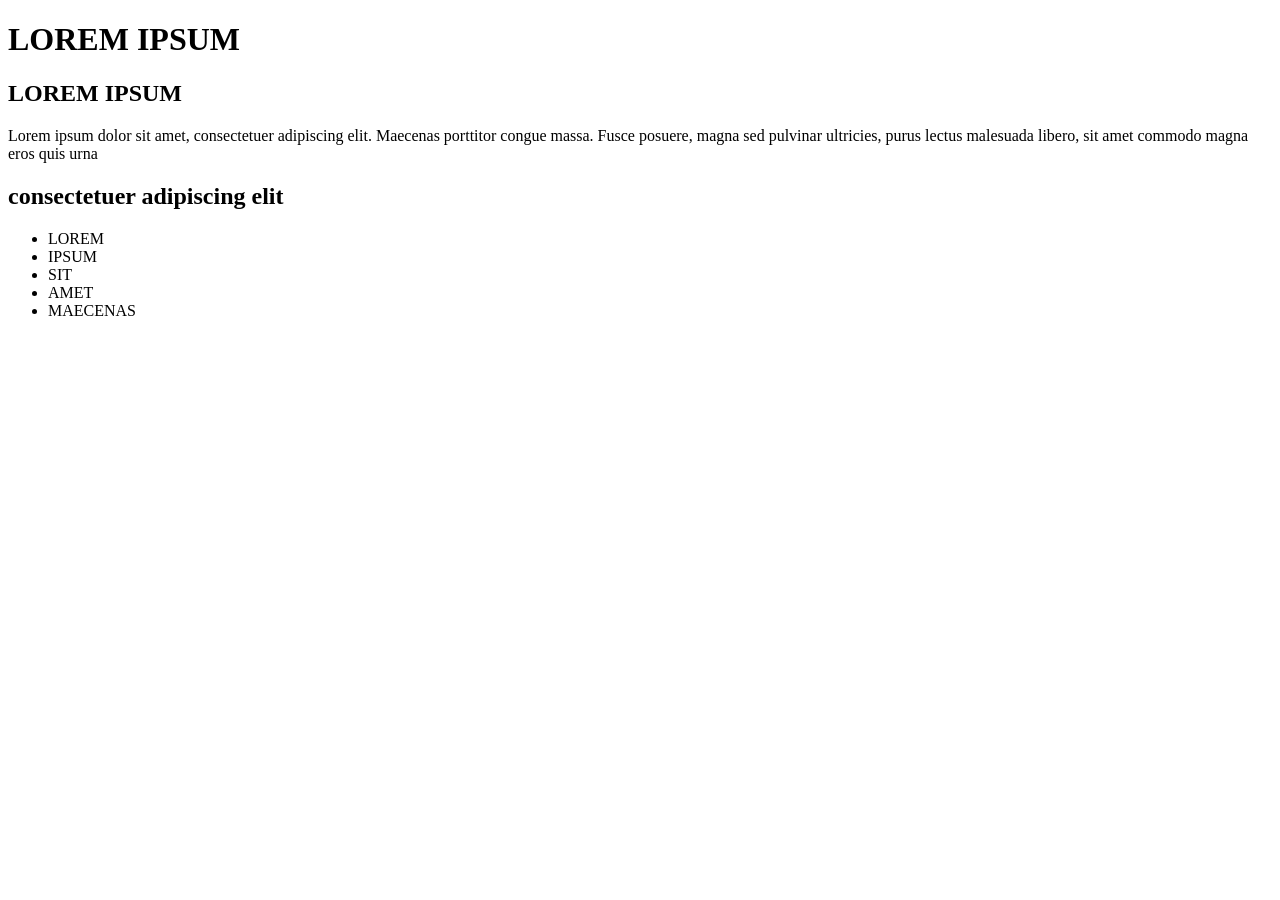
==== Index/index.html @ a70727d4 "Criado  repositório para desenvolvimento da primeira atividade avaliativa  da UC 5 Front-End em Proj" ====
<!DOCTYPE html>
<html lang="en">
<head>
    <meta charset="UTF-8">
    <meta name="viewport" content="width=device-width, initial-scale=1.0">
    <title>loren ipsum</title>
    <link rel="stylesheet" href="../frameworks/css/bootstrap.min.css">
    <script src="../frameworks/js/bootstrap.min.js"></script>
</head>
<body>
        <h1>LOREM IPSUM</h1>


    <h2>LOREM IPSUM</h2>

    <p>
        Lorem ipsum dolor sit amet, consectetuer adipiscing elit.
         Maecenas porttitor congue massa. Fusce posuere, 
         magna sed pulvinar ultricies, purus lectus malesuada libero, 
         sit amet commodo magna eros quis urna
    </p>

    <h2>consectetuer adipiscing elit</h2>

    <ul>
        <li>LOREM</li>
        <li>IPSUM</li>
        <li>SIT</li>
        <li>AMET</li>
        <li>MAECENAS</li>
    </ul>
    
</body>
</html>
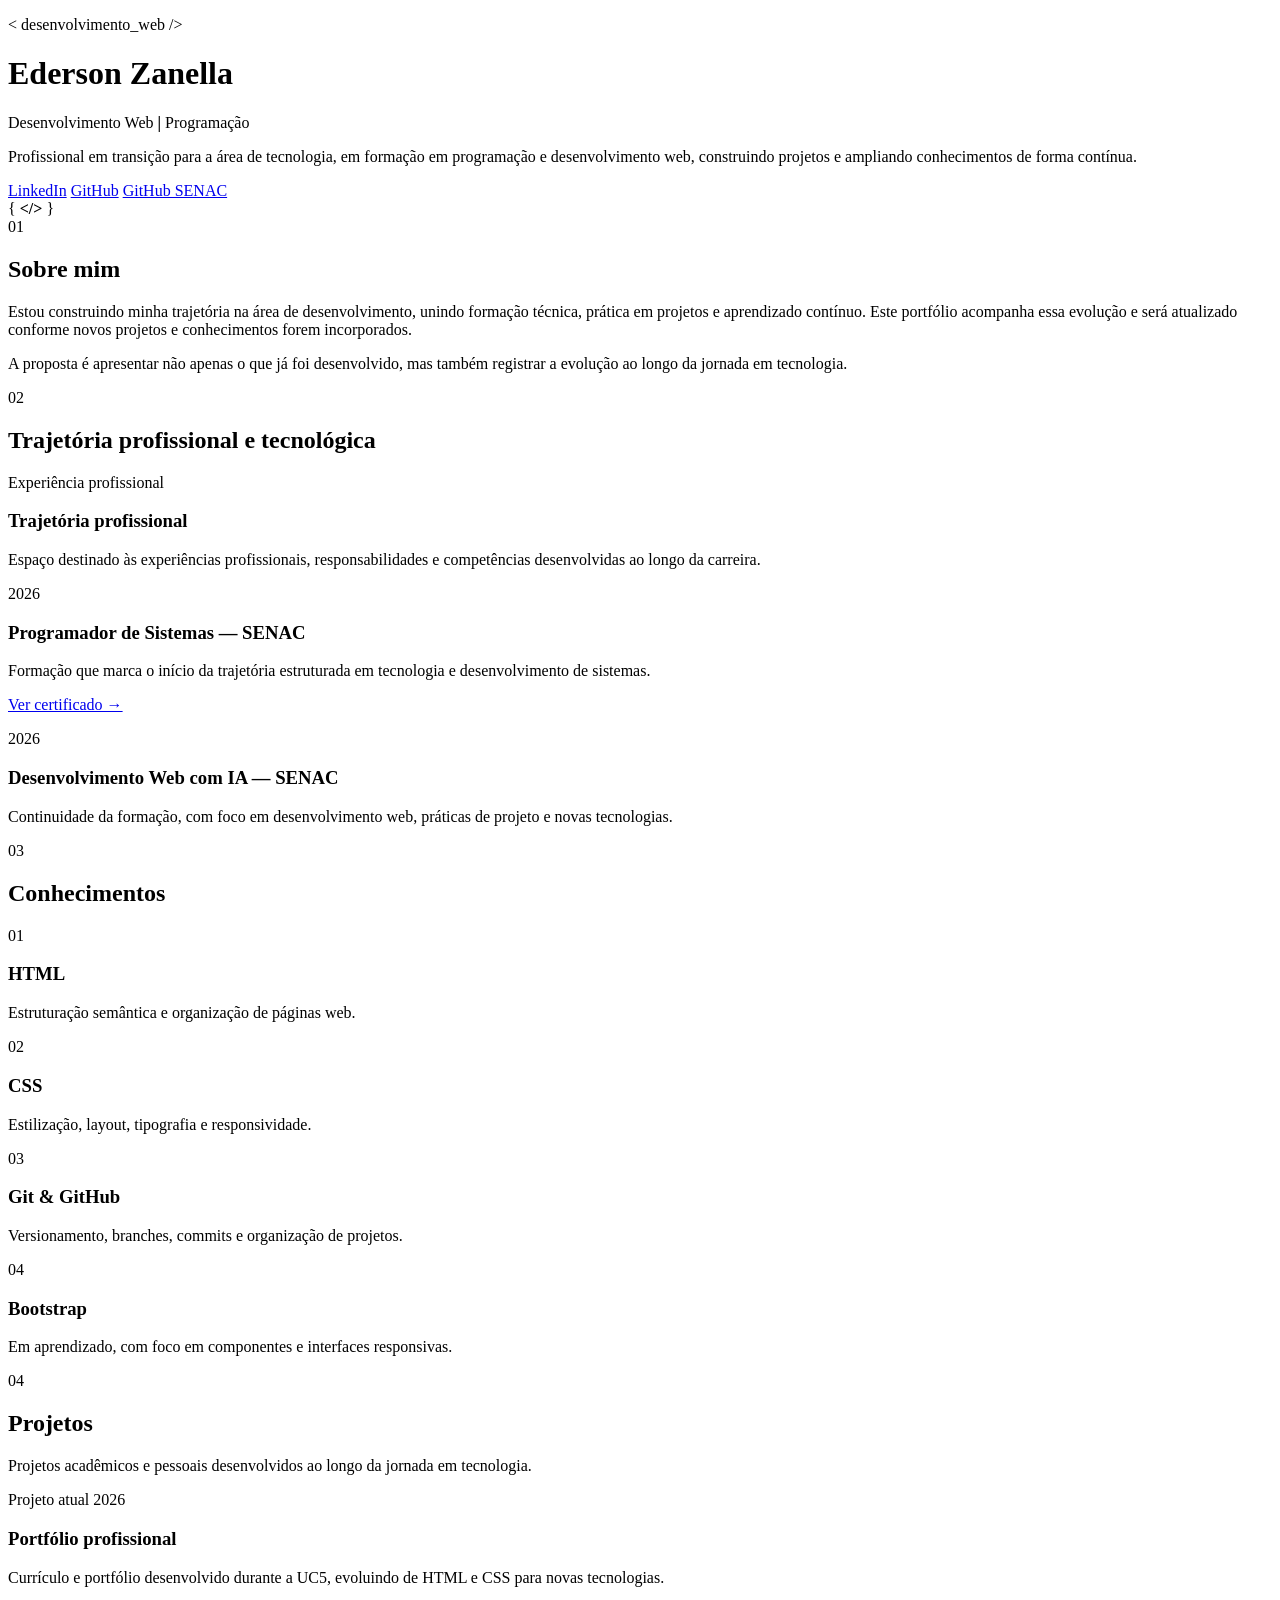
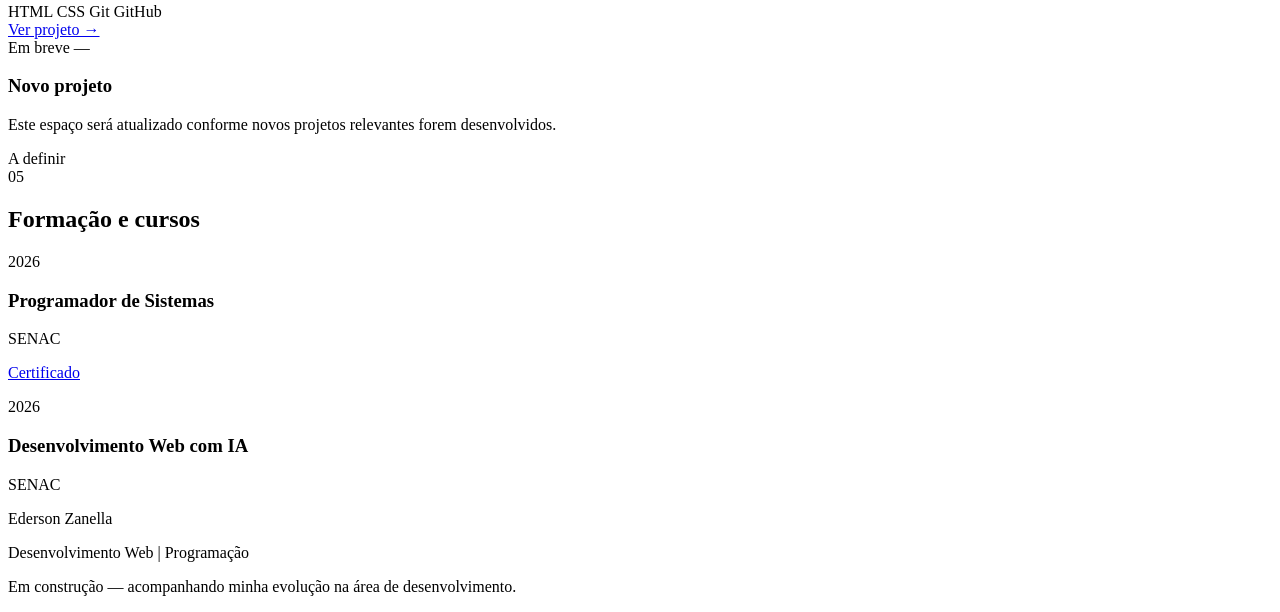
==== commit d8927427: "desenvolvido aquivo index.html" ====
--- a/Index/index.html
+++ b/Index/index.html
@@ -1,34 +1,294 @@
 <!DOCTYPE html>
-<html lang="en">
+<html lang="pt-BR">
 <head>
     <meta charset="UTF-8">
     <meta name="viewport" content="width=device-width, initial-scale=1.0">
-    <title>loren ipsum</title>
-    <link rel="stylesheet" href="../frameworks/css/bootstrap.min.css">
-    <script src="../frameworks/js/bootstrap.min.js"></script>
+
+    <meta name="description" content="Portfólio profissional de Ederson Zanella. Desenvolvimento Web, programação e projetos em tecnologia.">
+
+    <title>Ederson Zanella | Desenvolvimento Web</title>
+
+    <link rel="stylesheet" href="styles.css">
 </head>
+
 <body>
-        <h1>LOREM IPSUM</h1>
-
-
-    <h2>LOREM IPSUM</h2>
-
-    <p>
-        Lorem ipsum dolor sit amet, consectetuer adipiscing elit.
-         Maecenas porttitor congue massa. Fusce posuere, 
-         magna sed pulvinar ultricies, purus lectus malesuada libero, 
-         sit amet commodo magna eros quis urna
-    </p>
-
-    <h2>consectetuer adipiscing elit</h2>
-
-    <ul>
-        <li>LOREM</li>
-        <li>IPSUM</li>
-        <li>SIT</li>
-        <li>AMET</li>
-        <li>MAECENAS</li>
-    </ul>
-    
+
+    <header class="hero">
+        <div class="container hero-content">
+
+            <div class="hero-text">
+                <p class="eyebrow">&lt; desenvolvimento_web /&gt;</p>
+
+                <h1>Ederson <span>Zanella</span></h1>
+
+                <p class="headline">
+                    Desenvolvimento Web <strong>|</strong> Programação
+                </p>
+
+                <p class="intro">
+                    Profissional em transição para a área de tecnologia, em formação
+                    em programação e desenvolvimento web, construindo projetos e
+                    ampliando conhecimentos de forma contínua.
+                </p>
+
+                <nav class="social-links" aria-label="Links profissionais">
+                    <a href="#" target="_blank" rel="noopener noreferrer">LinkedIn</a>
+                    <a href="#" target="_blank" rel="noopener noreferrer">GitHub</a>
+                    <a href="#" target="_blank" rel="noopener noreferrer">GitHub SENAC</a>
+                </nav>
+            </div>
+
+            <div class="hero-mark" aria-hidden="true">
+                <span>{</span>
+                <strong>&lt;/&gt;</strong>
+                <span>}</span>
+            </div>
+
+        </div>
+    </header>
+
+
+    <main>
+
+        <section class="section about">
+            <div class="container">
+                <div class="section-heading">
+                    <span>01</span>
+                    <h2>Sobre mim</h2>
+                </div>
+
+                <div class="about-grid">
+                    <p>
+                        Estou construindo minha trajetória na área de desenvolvimento,
+                        unindo formação técnica, prática em projetos e aprendizado
+                        contínuo. Este portfólio acompanha essa evolução e será
+                        atualizado conforme novos projetos e conhecimentos forem
+                        incorporados.
+                    </p>
+
+                    <p>
+                        A proposta é apresentar não apenas o que já foi desenvolvido,
+                        mas também registrar a evolução ao longo da jornada em
+                        tecnologia.
+                    </p>
+                </div>
+            </div>
+        </section>
+
+
+        <section class="section timeline-section">
+            <div class="container">
+                <div class="section-heading">
+                    <span>02</span>
+                    <h2>Trajetória profissional e tecnológica</h2>
+                </div>
+
+                <div class="timeline">
+
+                    <article class="timeline-item">
+                        <div class="timeline-marker"></div>
+
+                        <div class="timeline-content">
+                            <p class="timeline-date">Experiência profissional</p>
+                            <h3>Trajetória profissional</h3>
+                            <p>
+                                Espaço destinado às experiências profissionais,
+                                responsabilidades e competências desenvolvidas
+                                ao longo da carreira.
+                            </p>
+                        </div>
+                    </article>
+
+                    <article class="timeline-item">
+                        <div class="timeline-marker"></div>
+
+                        <div class="timeline-content">
+                            <p class="timeline-date">2026</p>
+                            <h3>Programador de Sistemas — SENAC</h3>
+                            <p>
+                                Formação que marca o início da trajetória estruturada
+                                em tecnologia e desenvolvimento de sistemas.
+                            </p>
+
+                            <a class="text-link"
+                               href="certificados/programador-sistemas.pdf"
+                               target="_blank"
+                               rel="noopener noreferrer">
+                                Ver certificado →
+                            </a>
+                        </div>
+                    </article>
+
+                    <article class="timeline-item">
+                        <div class="timeline-marker"></div>
+
+                        <div class="timeline-content">
+                            <p class="timeline-date">2026</p>
+                            <h3>Desenvolvimento Web com IA — SENAC</h3>
+                            <p>
+                                Continuidade da formação, com foco em desenvolvimento
+                                web, práticas de projeto e novas tecnologias.
+                            </p>
+                        </div>
+                    </article>
+
+                </div>
+            </div>
+        </section>
+
+
+        <section class="section skills">
+            <div class="container">
+                <div class="section-heading">
+                    <span>03</span>
+                    <h2>Conhecimentos</h2>
+                </div>
+
+                <div class="skills-grid">
+                    <div class="skill-card">
+                        <span class="skill-number">01</span>
+                        <h3>HTML</h3>
+                        <p>Estruturação semântica e organização de páginas web.</p>
+                    </div>
+
+                    <div class="skill-card">
+                        <span class="skill-number">02</span>
+                        <h3>CSS</h3>
+                        <p>Estilização, layout, tipografia e responsividade.</p>
+                    </div>
+
+                    <div class="skill-card">
+                        <span class="skill-number">03</span>
+                        <h3>Git &amp; GitHub</h3>
+                        <p>Versionamento, branches, commits e organização de projetos.</p>
+                    </div>
+
+                    <div class="skill-card">
+                        <span class="skill-number">04</span>
+                        <h3>Bootstrap</h3>
+                        <p>Em aprendizado, com foco em componentes e interfaces responsivas.</p>
+                    </div>
+                </div>
+            </div>
+        </section>
+
+
+        <section class="section projects">
+            <div class="container">
+                <div class="section-heading">
+                    <span>04</span>
+                    <h2>Projetos</h2>
+                </div>
+
+                <p class="section-intro">
+                    Projetos acadêmicos e pessoais desenvolvidos ao longo da jornada
+                    em tecnologia.
+                </p>
+
+                <div class="project-grid">
+
+                    <article class="project-card featured">
+                        <div class="project-top">
+                            <span>Projeto atual</span>
+                            <span>2026</span>
+                        </div>
+
+                        <h3>Portfólio profissional</h3>
+
+                        <p>
+                            Currículo e portfólio desenvolvido durante a UC5,
+                            evoluindo de HTML e CSS para novas tecnologias.
+                        </p>
+
+                        <div class="tags">
+                            <span>HTML</span>
+                            <span>CSS</span>
+                            <span>Git</span>
+                            <span>GitHub</span>
+                        </div>
+
+                        <a class="text-link"
+                           href="#"
+                           target="_blank"
+                           rel="noopener noreferrer">
+                            Ver projeto →
+                        </a>
+                    </article>
+
+                    <article class="project-card">
+                        <div class="project-top">
+                            <span>Em breve</span>
+                            <span>—</span>
+                        </div>
+
+                        <h3>Novo projeto</h3>
+
+                        <p>
+                            Este espaço será atualizado conforme novos projetos
+                            relevantes forem desenvolvidos.
+                        </p>
+
+                        <div class="tags">
+                            <span>A definir</span>
+                        </div>
+                    </article>
+
+                </div>
+            </div>
+        </section>
+
+
+        <section class="section education">
+            <div class="container">
+                <div class="section-heading">
+                    <span>05</span>
+                    <h2>Formação e cursos</h2>
+                </div>
+
+                <div class="education-list">
+
+                    <article class="education-item">
+                        <div>
+                            <p class="education-date">2026</p>
+                            <h3>Programador de Sistemas</h3>
+                            <p>SENAC</p>
+                        </div>
+
+                        <a class="outline-link"
+                           href="certificados/programador-sistemas.pdf"
+                           target="_blank"
+                           rel="noopener noreferrer">
+                            Certificado
+                        </a>
+                    </article>
+
+                    <article class="education-item">
+                        <div>
+                            <p class="education-date">2026</p>
+                            <h3>Desenvolvimento Web com IA</h3>
+                            <p>SENAC</p>
+                        </div>
+                    </article>
+
+                </div>
+            </div>
+        </section>
+
+    </main>
+
+
+    <footer class="footer">
+        <div class="container footer-content">
+            <div>
+                <p class="footer-name">Ederson Zanella</p>
+                <p>Desenvolvimento Web | Programação</p>
+            </div>
+
+            <p class="construction">
+                Em construção — acompanhando minha evolução na área de desenvolvimento.
+            </p>
+        </div>
+    </footer>
+
 </body>
 </html>
